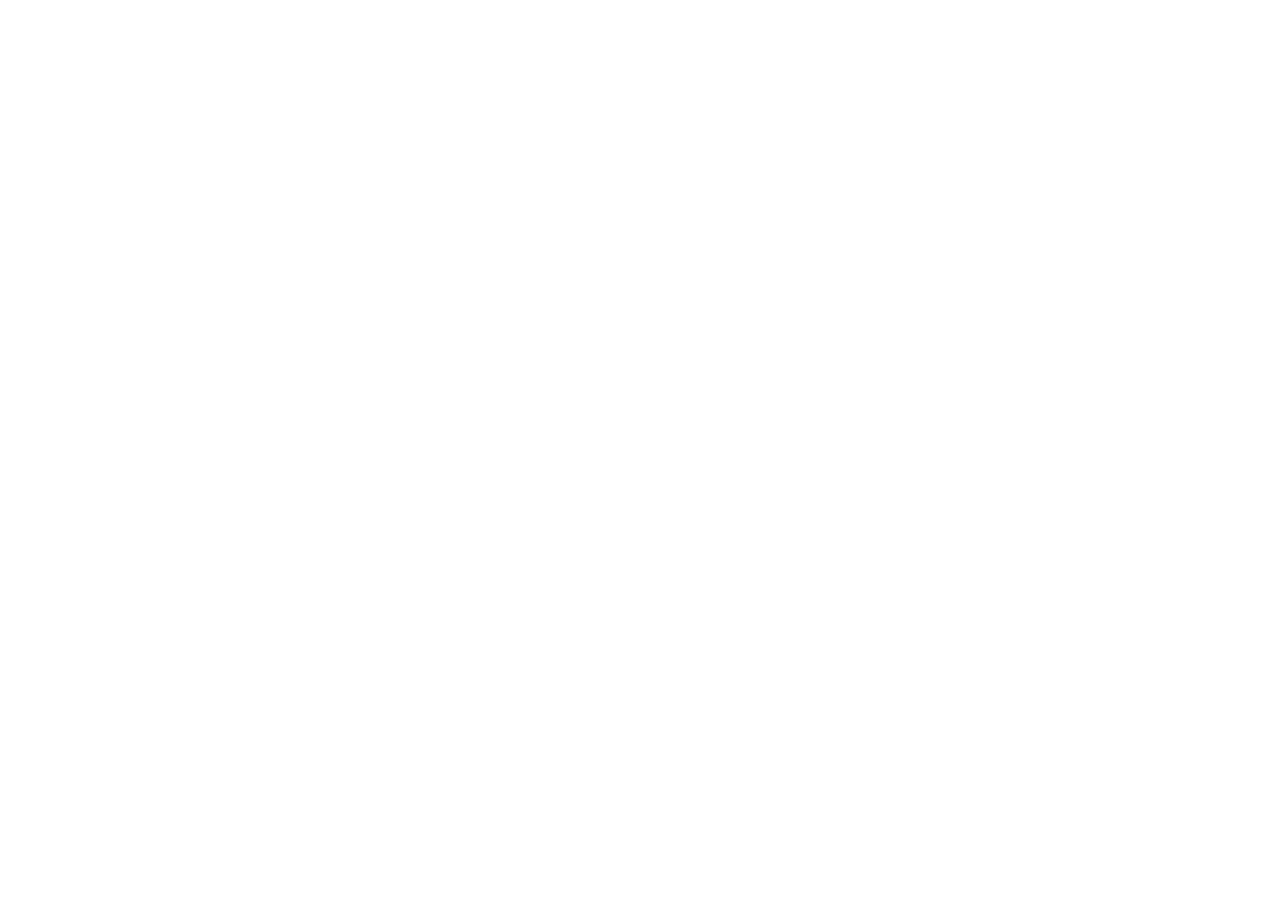
==== index.html @ 2c864255 "Primeiro commit do HTML" ====
<!DOCTYPE html>
<html lang="en">
<head>
    <meta charset="UTF-8">
    <meta name="viewport" content="width=device-width, initial-scale=1.0">
    <title>Feedback</title>
</head>
<body>
    
</body>
</html>
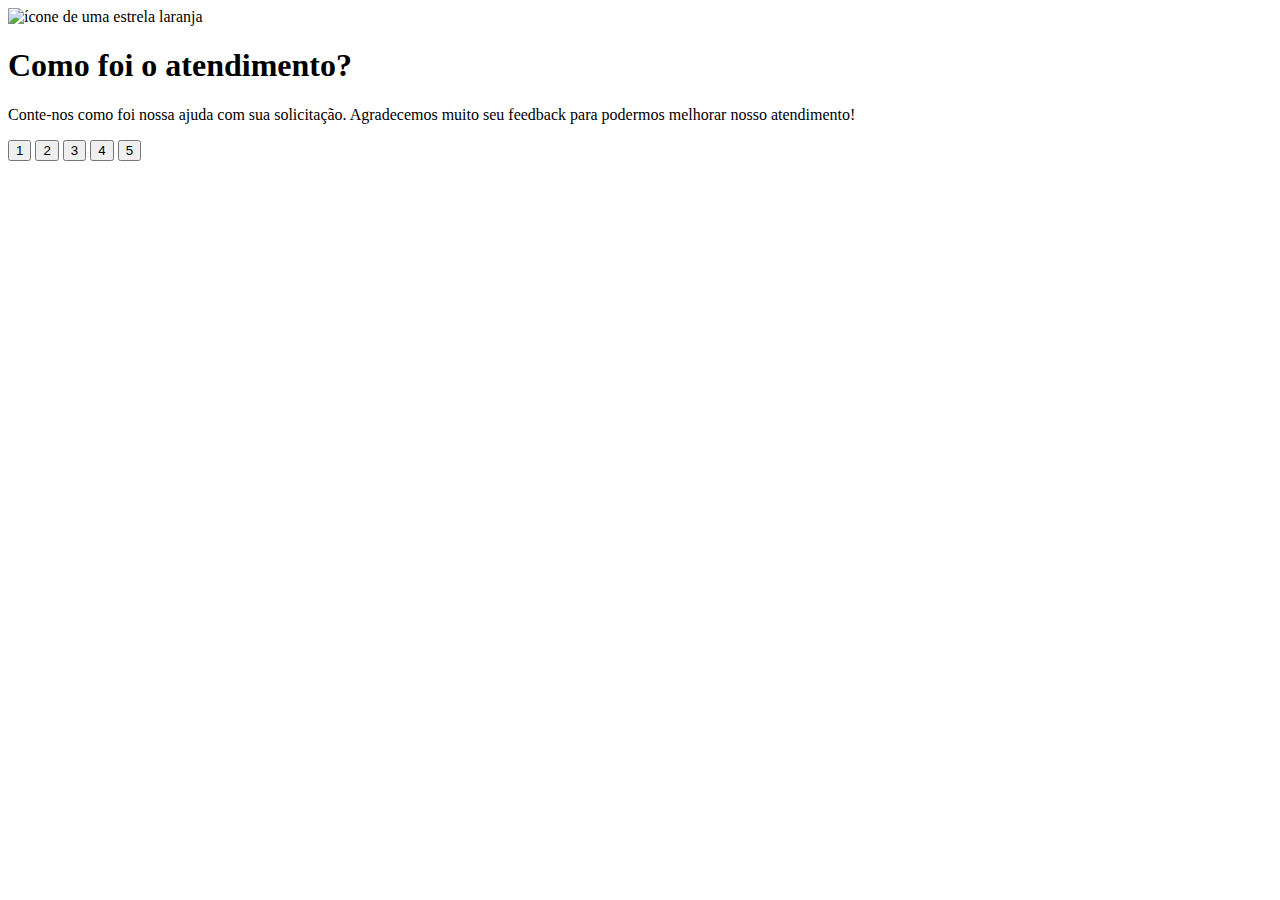
==== commit d88fb77a: "Segundo commit do HTML" ====
--- a/index.html
+++ b/index.html
@@ -6,6 +6,22 @@
     <title>Feedback</title>
 </head>
 <body>
-    
+    <div class="card">
+        <div>
+            <img src="./images/icon-star.svg" alt="ícone de uma estrela laranja">
+        </div>
+
+        <h1> Como foi o atendimento?</h1>
+
+        <p>Conte-nos como foi nossa ajuda com sua solicitação. Agradecemos muito seu feedback para podermos melhorar nosso atendimento!</p>
+
+        <div>
+            <button>1</button>
+            <button>2</button>
+            <button>3</button>
+            <button>4</button>
+            <button>5</button>
+        </div>
+    </div>
 </body>
 </html>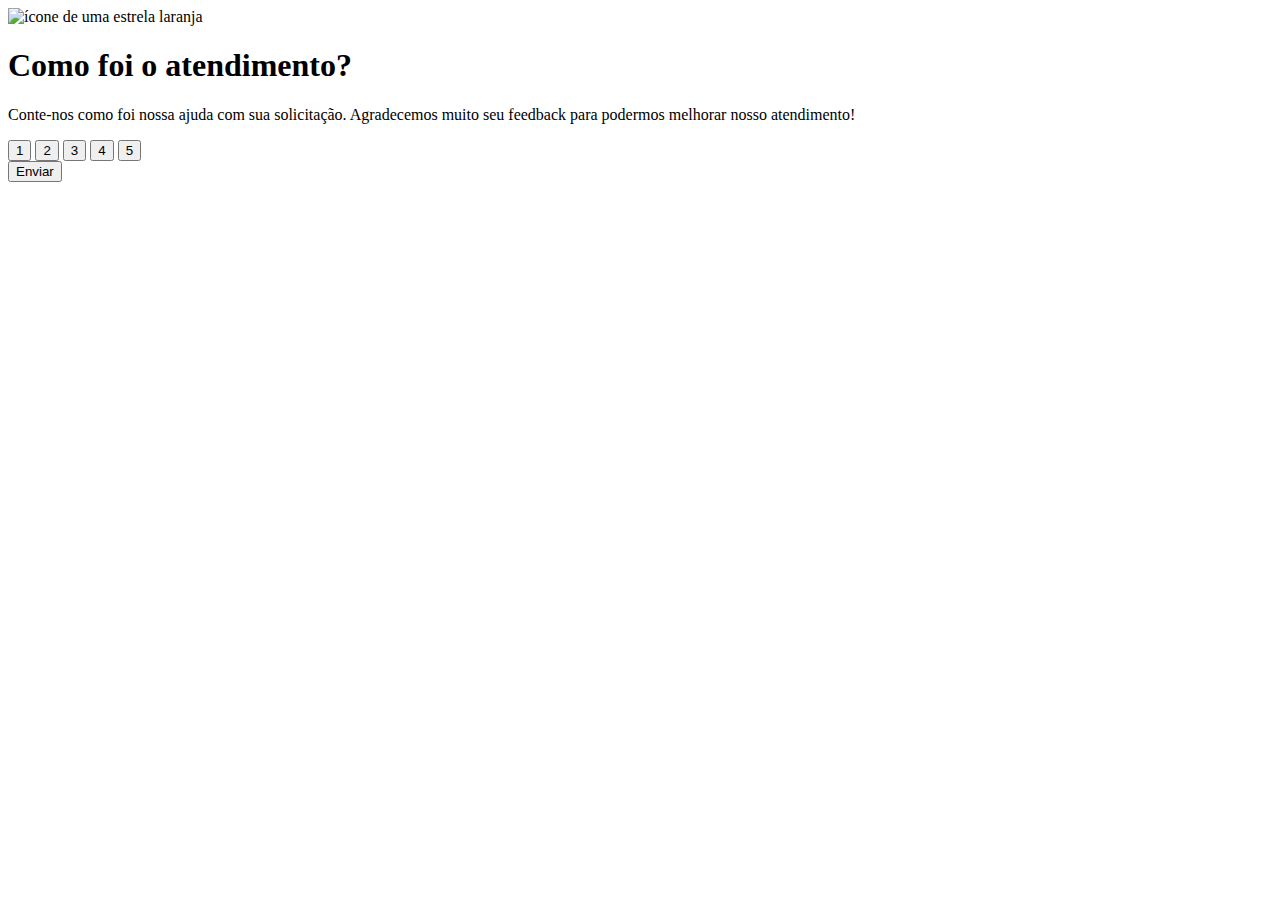
==== commit f378d77b: "terceiro commit do HTML" ====
--- a/index.html
+++ b/index.html
@@ -7,7 +7,7 @@
 </head>
 <body>
     <div class="card">
-        <div>
+        <div class="estrela">
             <img src="./images/icon-star.svg" alt="ícone de uma estrela laranja">
         </div>
 
@@ -15,13 +15,15 @@
 
         <p>Conte-nos como foi nossa ajuda com sua solicitação. Agradecemos muito seu feedback para podermos melhorar nosso atendimento!</p>
 
-        <div>
+        <div class="notas">
             <button>1</button>
             <button>2</button>
             <button>3</button>
             <button>4</button>
             <button>5</button>
         </div>
+
+       <button>Enviar</button>
     </div>
 </body>
 </html>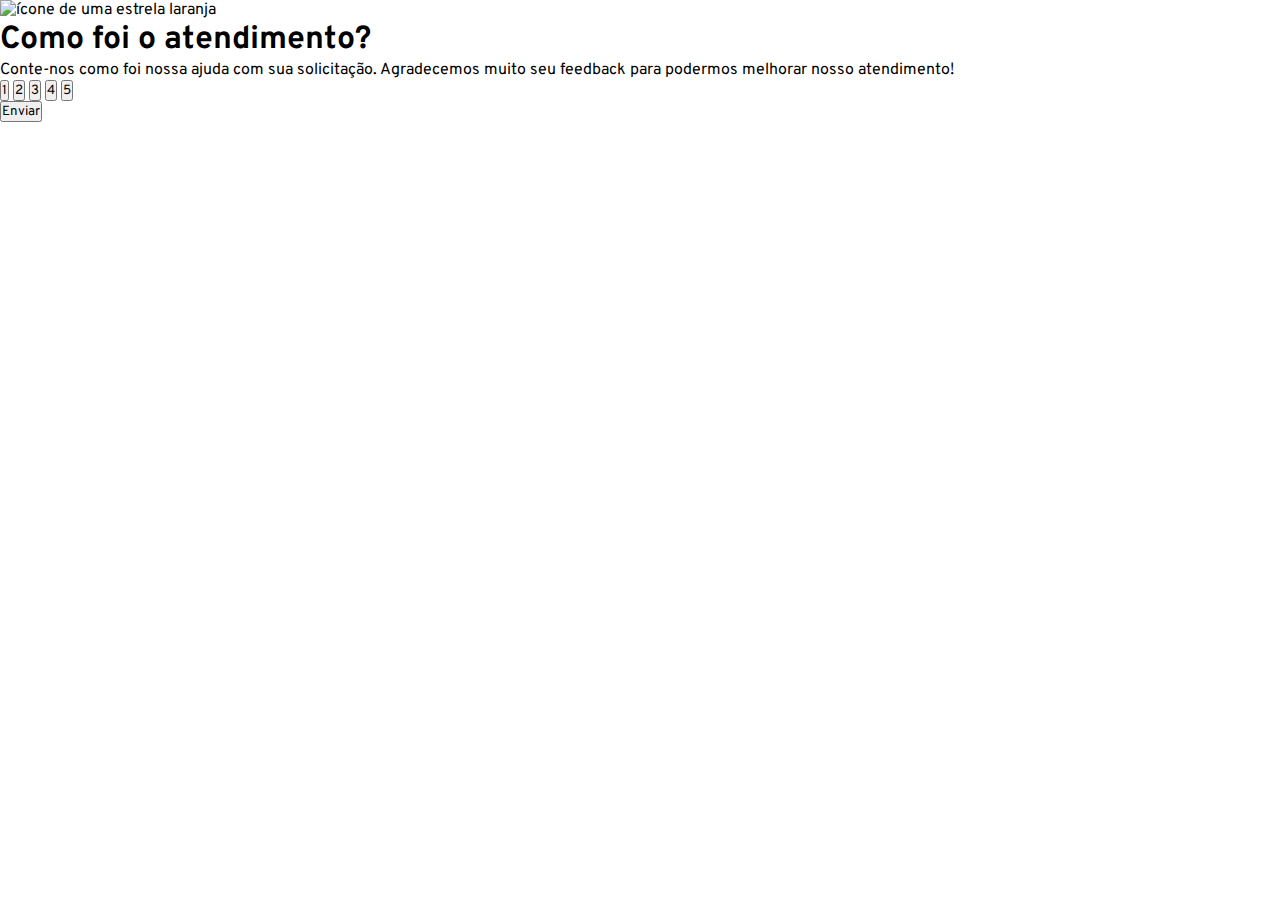
==== commit 197d8082: "quarto commit do HTML e primeiro commit do CSS" ====
--- a/index.html
+++ b/index.html
@@ -3,6 +3,10 @@
 <head>
     <meta charset="UTF-8">
     <meta name="viewport" content="width=device-width, initial-scale=1.0">
+    <link rel="stylesheet" href="style.css">
+    <link rel="preconnect" href="https://fonts.googleapis.com">
+    <link rel="preconnect" href="https://fonts.gstatic.com" crossorigin>
+    <link href="https://fonts.googleapis.com/css2?family=Overpass:ital,wght@0,100..900;1,100..900&display=swap" rel="stylesheet">
     <title>Feedback</title>
 </head>
 <body>
--- a/style.css
+++ b/style.css
@@ -0,0 +1,7 @@
+*{
+    margin: 0;
+    padding: 0;
+    box-sizing: border-box;
+    font-family: "Overpass", sans-serif;
+}
+
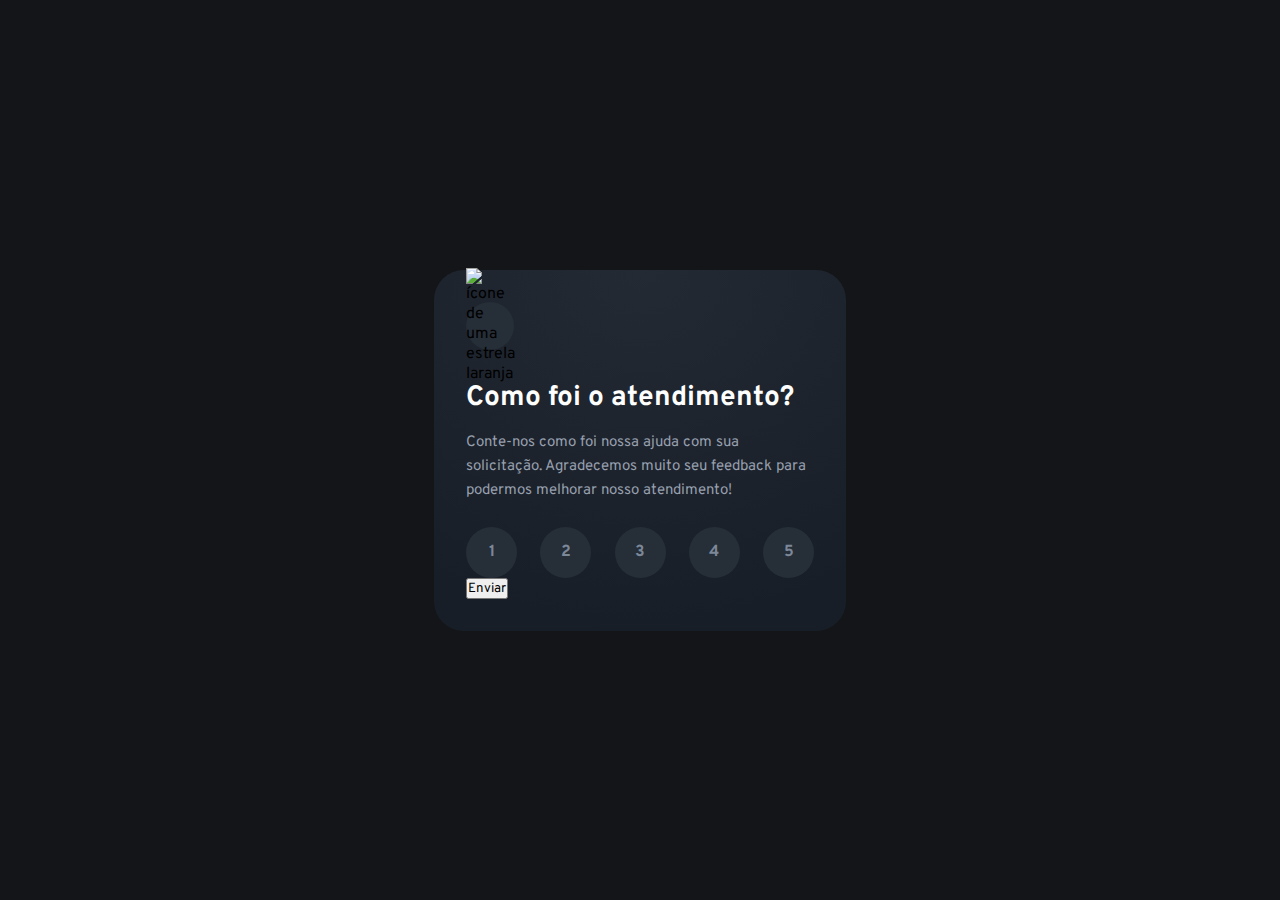
==== commit 1331d877: "quinto commit do CSS" ====
--- a/index.html
+++ b/index.html
@@ -19,7 +19,7 @@
 
         <p>Conte-nos como foi nossa ajuda com sua solicitação. Agradecemos muito seu feedback para podermos melhorar nosso atendimento!</p>
 
-        <div class="notas">
+        <div class="botoes">
             <button>1</button>
             <button>2</button>
             <button>3</button>
--- a/style.css
+++ b/style.css
@@ -3,5 +3,84 @@
     padding: 0;
     box-sizing: border-box;
     font-family: "Overpass", sans-serif;
+    -webkit-font-smoothing: antialiased;
 }
 
+    :root {
+     --dark-blue: #262E38;
+     --light-grey: #969FAD;
+     --medium-grey: #7C8798;
+     --orange: #FC7614;
+     --white: #FFF;
+     --very-dark-blue: #131518;
+     --black-gradient: radial-gradient(98.96% 98.96% at 50% 0%, #232A34 0%, #181E27 100%);
+    }
+
+    body {
+        background-color: var(--very-dark-blue);
+        height: 100svh;
+
+        display: flex;
+        justify-content: center;
+        align-items: center;
+    }
+
+    .card {
+        background: var(--black-gradient);
+        max-width: 412px;
+        padding: 32px;
+        border-radius: 30px;
+    }
+    
+    .estrela {
+        background-color: var(--dark-blue);
+        width: 48px;
+        height: 48px;
+
+        display: flex;
+        justify-content: center;
+        align-items: center;
+
+        border-radius: 50%;
+
+        margin-bottom: 30px;
+    }
+
+    .card h1 {
+        color: var(--white);
+        font-size: 28px;
+        margin-bottom: 15px;
+    }
+    
+
+    .card p {
+        color: var(--light-grey);
+        font-size: 15px;
+        line-height: 24px;
+        margin-bottom: 24px;
+    }
+
+    .botoes{
+        display: flex;
+        justify-content: space-between;
+    }
+
+    .botoes button {
+        width: 51px;
+        height: 51px ;
+        font-size: 16px;
+        font-weight: 700;
+        line-height: 24px;
+        border-radius: 50%;
+        border: none;
+        color: var(--medium-grey);
+        background-color: var(--dark-blue);
+
+    }
+
+    .botoes button:hover{
+        
+
+    }
+
+
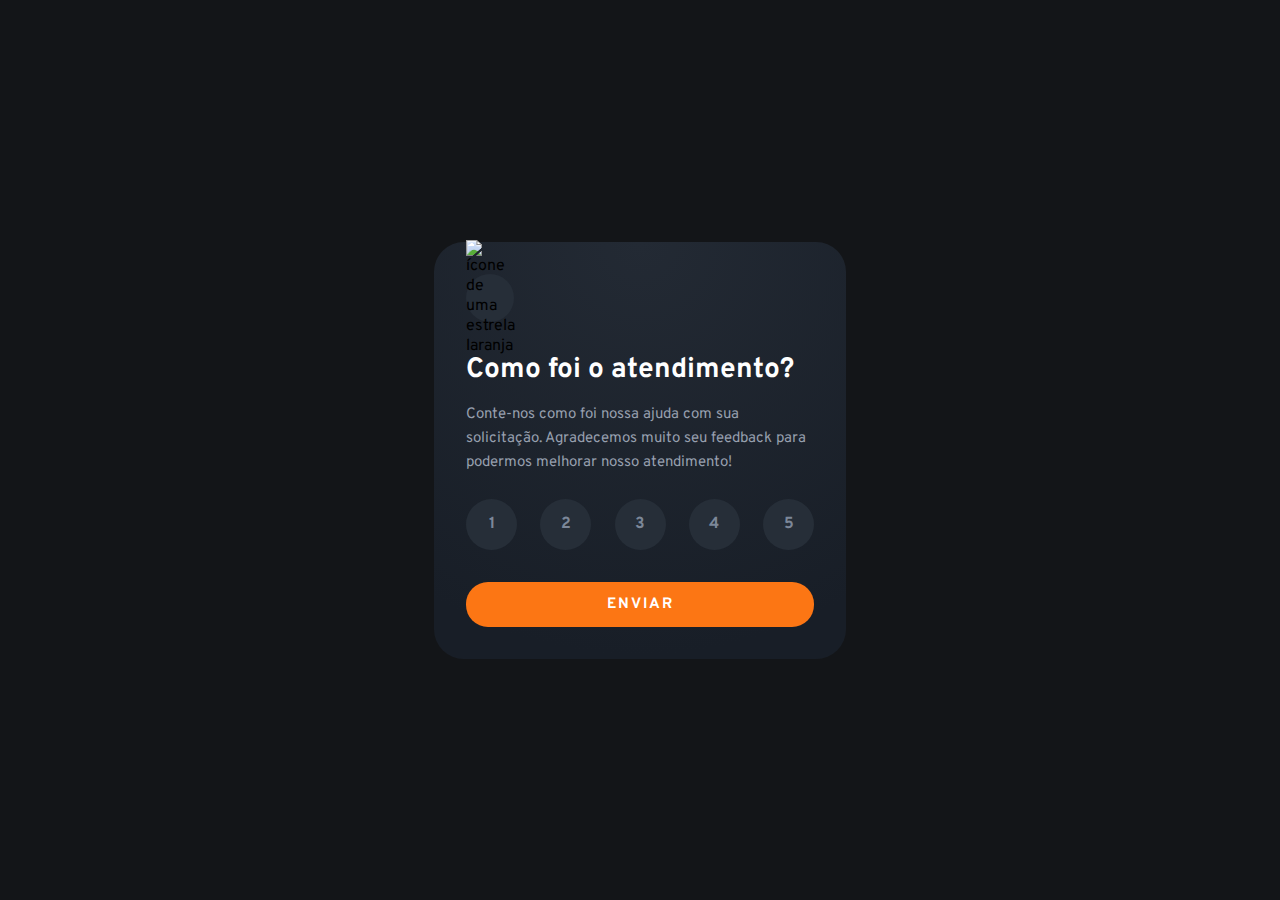
==== commit ca4dd256: "quinto commit do HTML" ====
--- a/index.html
+++ b/index.html
@@ -27,7 +27,7 @@
             <button>5</button>
         </div>
 
-       <button>Enviar</button>
+       <a href="">Enviar</a>
     </div>
 </body>
 </html>--- a/style.css
+++ b/style.css
@@ -63,6 +63,7 @@
     .botoes{
         display: flex;
         justify-content: space-between;
+        margin-bottom: 32px;
     }
 
     .botoes button {
@@ -76,10 +77,45 @@
         color: var(--medium-grey);
         background-color: var(--dark-blue);
 
+        transition: all ease-in-out 0.3s;
+
     }
 
     .botoes button:hover{
-        
+        color: var(--white);
+        background-color: var(--orange);
+        cursor: pointer;
+    }
+
+    .botoes button:focus {
+        color: var(--white);
+        background-color: var(--light-grey);
+    }
+
+    .card > a {
+        display: block;
+        width: 100%;
+        padding: 13px;
+        background-color:var(--orange);
+        border: none;
+        border-radius: 22px;
+
+        font-size: 15px;
+        font-weight: 700;
+        text-transform: uppercase;
+        letter-spacing: 2px;
+        color: var(--white);
+        text-align: center;
+        text-decoration: none;
+
+        transition: all ease-in-out 0.3s;
+    
+    }
+
+    .card > a:hover{
+        color: var(--orange);
+        background-color: var(--white);
+        cursor: pointer;
 
     }
 
